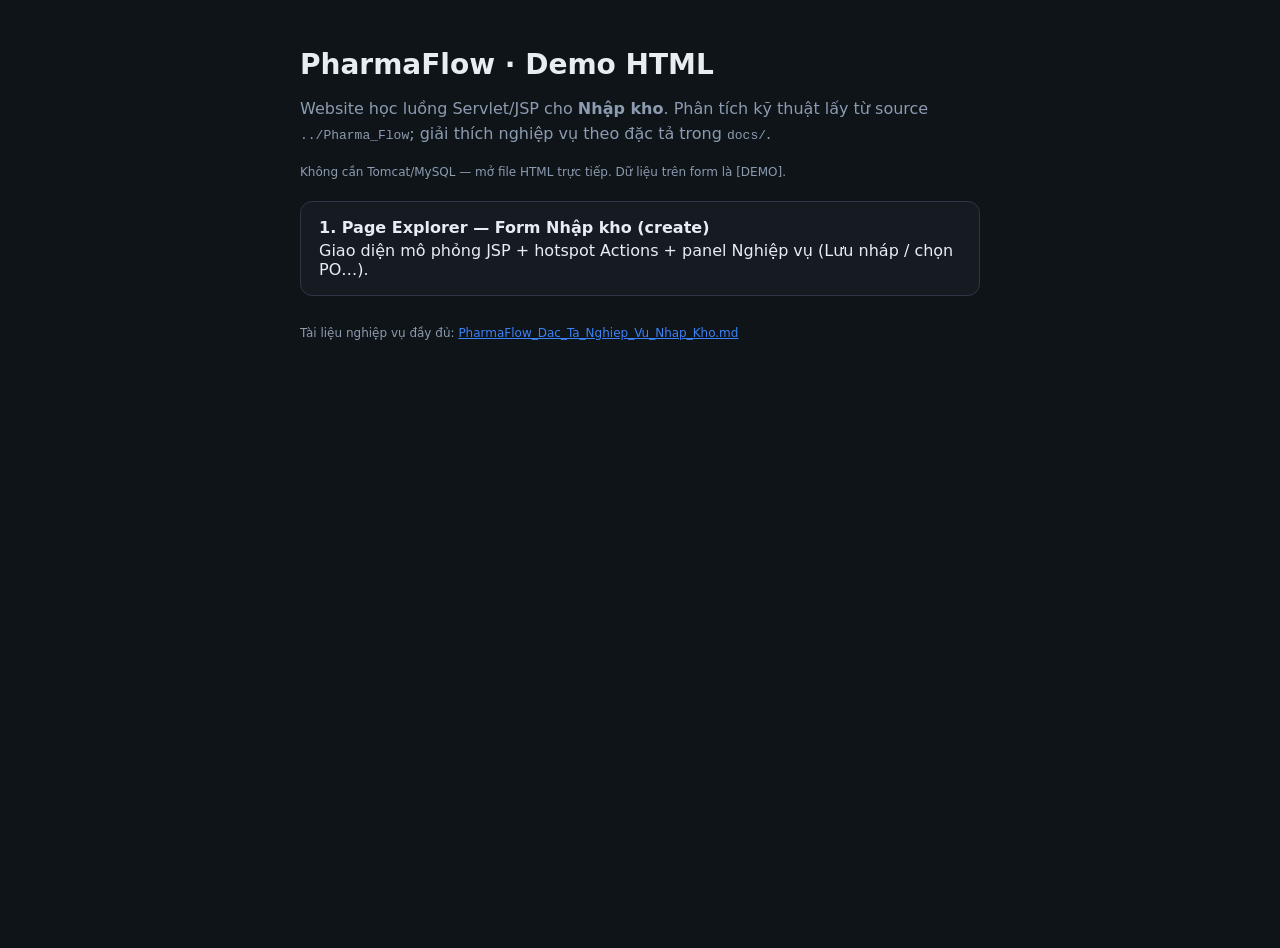
==== index.html @ ac35ab18 "firsst commit" ====
<!DOCTYPE html>
<html lang="vi">
<head>
  <meta charset="UTF-8">
  <meta name="viewport" content="width=device-width, initial-scale=1.0">
  <title>Demo_HTML — PharmaFlow Servlet Flow Explorer</title>
  <link rel="stylesheet" href="css/explorer.css">
</head>
<body>
  <div class="sfe-landing">
    <h1>PharmaFlow · Demo HTML</h1>
    <p>
      Website học luồng Servlet/JSP cho <strong>Nhập kho</strong>.
      Phân tích kỹ thuật lấy từ source <code>../Pharma_Flow</code>;
      giải thích nghiệp vụ theo đặc tả trong <code>docs/</code>.
    </p>
    <p class="sfe-landing-note">
      Không cần Tomcat/MySQL — mở file HTML trực tiếp. Dữ liệu trên form là [DEMO].
    </p>

    <a class="card" href="nhap-kho-form.html">
      <strong>1. Page Explorer — Form Nhập kho (create)</strong>
      Giao diện mô phỏng JSP + hotspot Actions + panel Nghiệp vụ (Lưu nháp / chọn PO…).
    </a>

    <p class="sfe-landing-foot">
      Tài liệu nghiệp vụ đầy đủ:
      <a class="sfe-doc-link" href="docs/PharmaFlow_Dac_Ta_Nghiep_Vu_Nhap_Kho.md">
        PharmaFlow_Dac_Ta_Nghiep_Vu_Nhap_Kho.md
      </a>
    </p>
  </div>
</body>
</html>
---- css/explorer.css ----
/* Servlet Flow Explorer chrome — không đụng CSS app thật */

/* --- Tokens --- */
:root {
  --sfe-bg: #0f1419;
  --sfe-panel: #161b22;
  --sfe-panel-2: #1c2330;
  --sfe-border: #2d3644;
  --sfe-text: #e6edf3;
  --sfe-muted: #8b9bb0;
  --sfe-http: #3b82f6;
  --sfe-ctrl: #a855f7;
  --sfe-dao: #f59e0b;
  --sfe-ok: #22c55e;
  --sfe-err: #ef4444;
  --sfe-hotspot: #fbbf24;
  --sfe-font: "IBM Plex Sans", "Segoe UI", system-ui, sans-serif;
  --sfe-mono: "IBM Plex Mono", "Consolas", monospace;
}

*,
*::before,
*::after {
  box-sizing: border-box;
}

html, body {
  margin: 0;
  height: 100%;
  font-family: var(--sfe-font);
  background: var(--sfe-bg);
  color: var(--sfe-text);
}

/* --- Shell (topbar + 3-pane body) --- */
.sfe-app {
  display: grid;
  grid-template-rows: 52px 1fr;
  height: 100vh;
}

.sfe-topbar {
  display: flex;
  align-items: center;
  gap: 16px;
  padding: 0 16px;
  border-bottom: 1px solid var(--sfe-border);
  background: var(--sfe-panel);
}

.sfe-logo {
  font-weight: 700;
  font-size: 14px;
  letter-spacing: .02em;
}
.sfe-logo span { color: var(--sfe-http); }

.sfe-crumb {
  font-size: 12px;
  color: var(--sfe-muted);
}
.sfe-crumb strong { color: var(--sfe-text); font-weight: 600; }
.sfe-crumb-link { color: inherit; text-decoration: none; }
.sfe-crumb-link:hover { text-decoration: underline; }

.sfe-topbar-right {
  margin-left: auto;
  display: flex;
  gap: 8px;
  align-items: center;
}

.sfe-chip {
  font-size: 11px;
  padding: 4px 8px;
  border-radius: 999px;
  border: 1px solid var(--sfe-border);
  color: var(--sfe-muted);
}
.sfe-chip.ok { border-color: #166534; color: #86efac; background: #052e16; }

.sfe-body {
  display: grid;
  grid-template-columns: 240px 1fr 340px;
  min-height: 0;
}

@media (max-width: 1100px) {
  .sfe-body { grid-template-columns: 200px 1fr; }
  .sfe-right { display: none; }
  .sfe-right.open { display: flex; position: fixed; inset: 52px 0 0 auto; width: min(360px, 100%); z-index: 40; }
}

.sfe-left, .sfe-right {
  background: var(--sfe-panel);
  border-right: 1px solid var(--sfe-border);
  display: flex;
  flex-direction: column;
  min-height: 0;
}
.sfe-right { border-right: 0; border-left: 1px solid var(--sfe-border); }

.sfe-panel-head {
  padding: 12px 14px;
  font-size: 11px;
  font-weight: 700;
  letter-spacing: .08em;
  text-transform: uppercase;
  color: var(--sfe-muted);
  border-bottom: 1px solid var(--sfe-border);
}

/* --- Left: action list --- */
.sfe-action-list {
  list-style: none;
  margin: 0;
  padding: 8px;
  overflow: auto;
  flex: 1;
}

.sfe-action-list button {
  width: 100%;
  text-align: left;
  background: transparent;
  border: 1px solid transparent;
  color: var(--sfe-text);
  border-radius: 8px;
  padding: 10px 10px;
  cursor: pointer;
  display: flex;
  gap: 10px;
  align-items: flex-start;
  font: inherit;
  margin-bottom: 4px;
}
.sfe-action-list button:hover { background: var(--sfe-panel-2); }
.sfe-action-list button.active {
  background: #1e293b;
  border-color: var(--sfe-http);
}

.sfe-badge {
  flex-shrink: 0;
  width: 22px;
  height: 22px;
  border-radius: 50%;
  background: var(--sfe-hotspot);
  color: #111;
  font-size: 12px;
  font-weight: 800;
  display: grid;
  place-items: center;
}
.sfe-action-meta { min-width: 0; }
.sfe-action-meta .t { font-size: 13px; font-weight: 600; }
.sfe-action-meta .s {
  font-size: 11px;
  color: var(--sfe-muted);
  margin-top: 2px;
  white-space: nowrap;
  overflow: hidden;
  text-overflow: ellipsis;
}

.sfe-tag {
  display: inline-block;
  font-size: 10px;
  font-weight: 700;
  padding: 2px 6px;
  border-radius: 4px;
  margin-top: 4px;
}
.sfe-tag.get { background: #1e3a5f; color: #93c5fd; }
.sfe-tag.post { background: #3b1d5c; color: #d8b4fe; }
.sfe-tag.js { background: #3f3f16; color: #fde047; }

/* --- Center: toolbar + embedded app frame --- */
.sfe-center {
  display: flex;
  flex-direction: column;
  min-width: 0;
  min-height: 0;
  background: #0b1220;
}

.sfe-toolbar {
  display: flex;
  align-items: center;
  gap: 10px;
  padding: 8px 12px;
  border-bottom: 1px solid var(--sfe-border);
  background: var(--sfe-panel-2);
  font-size: 12px;
  color: var(--sfe-muted);
}
.sfe-toolbar strong { color: var(--sfe-text); }

.sfe-btn {
  appearance: none;
  border: 1px solid var(--sfe-border);
  background: var(--sfe-panel);
  color: var(--sfe-text);
  border-radius: 8px;
  padding: 6px 10px;
  font-size: 12px;
  font-weight: 600;
  cursor: pointer;
}
.sfe-btn:hover { border-color: var(--sfe-http); }
.sfe-btn.primary {
  background: var(--sfe-http);
  border-color: var(--sfe-http);
  color: #fff;
}
.sfe-btn:disabled {
  opacity: .45;
  cursor: not-allowed;
}
.sfe-toolbar .spacer { flex: 1; }

.sfe-viewport {
  flex: 1;
  overflow: auto;
  padding: 16px;
  background:
    radial-gradient(800px 400px at 50% 0%, rgba(59,130,246,.12), transparent 60%),
    #0b1220;
}

.sfe-frame {
  background: #f9fafb;
  color: #111827;
  border-radius: 12px;
  overflow: hidden;
  box-shadow: 0 20px 50px rgba(0,0,0,.45);
  border: 1px solid #334155;
  max-width: 1100px;
  margin: 0 auto;
  position: relative;
}

.sfe-demo-banner {
  background: #fef3c7;
  color: #92400e;
  font-size: 12px;
  padding: 8px 14px;
  border-bottom: 1px solid #fcd34d;
  font-weight: 600;
}

/* Hotspot overlays on app UI */
.sfe-hotspot {
  position: relative;
  outline: 2px dashed transparent;
  outline-offset: 2px;
  border-radius: 6px;
  transition: outline-color .15s ease, box-shadow .15s ease;
  cursor: pointer;
}
.sfe-hotspot--inline { display: inline-block; }
.sfe-hotspot:hover,
.sfe-hotspot.active {
  outline-color: var(--sfe-hotspot);
  box-shadow: 0 0 0 4px rgba(251, 191, 36, .25);
  z-index: 2;
}
.sfe-hotspot-mark {
  position: absolute;
  top: -10px;
  left: -10px;
  width: 22px;
  height: 22px;
  border-radius: 50%;
  background: var(--sfe-hotspot);
  color: #111;
  font-size: 12px;
  font-weight: 800;
  display: grid;
  place-items: center;
  box-shadow: 0 2px 6px rgba(0,0,0,.25);
  pointer-events: none;
  z-index: 3;
}

/* --- Right: inspector --- */
.sfe-inspector {
  overflow: auto;
  flex: 1;
  padding: 12px 14px 24px;
  font-size: 13px;
}

.sfe-empty,
.sfe-prose {
  color: var(--sfe-muted);
  font-size: 13px;
  line-height: 1.5;
}
.sfe-empty { padding: 8px 0; }
.sfe-prose { margin: 0; color: var(--sfe-text); }
.sfe-muted-inline { color: var(--sfe-muted); }

.sfe-legend-http { color: var(--sfe-http); }
.sfe-legend-ctrl { color: var(--sfe-ctrl); }
.sfe-legend-dao { color: var(--sfe-dao); }
.sfe-legend-ok { color: var(--sfe-ok); }

.sfe-insp-title {
  font-size: 16px;
  font-weight: 700;
  margin: 0 0 4px;
}
.sfe-insp-sub {
  color: var(--sfe-muted);
  font-size: 12px;
  margin-bottom: 14px;
}

.sfe-kv {
  display: grid;
  grid-template-columns: 110px 1fr;
  gap: 6px 10px;
  margin-bottom: 14px;
  font-size: 12px;
}
.sfe-kv dt { color: var(--sfe-muted); }
.sfe-kv dd { margin: 0; word-break: break-word; }
.sfe-kv code, .sfe-code {
  font-family: var(--sfe-mono);
  font-size: 11px;
  background: #0d1117;
  padding: 1px 5px;
  border-radius: 4px;
  color: #93c5fd;
}

.sfe-section {
  margin-top: 14px;
  padding-top: 12px;
  border-top: 1px solid var(--sfe-border);
}
.sfe-section h4 {
  margin: 0 0 8px;
  font-size: 11px;
  letter-spacing: .06em;
  text-transform: uppercase;
  color: var(--sfe-muted);
}

.sfe-http-box {
  background: #0d1117;
  border: 1px solid #1e3a5f;
  border-left: 3px solid var(--sfe-http);
  border-radius: 8px;
  padding: 10px 12px;
  font-family: var(--sfe-mono);
  font-size: 11px;
  white-space: pre-wrap;
  color: #bfdbfe;
  line-height: 1.45;
}

.sfe-ref {
  font-size: 12px;
  padding: 8px 10px;
  border-radius: 8px;
  background: var(--sfe-panel-2);
  margin-bottom: 6px;
  border-left: 3px solid var(--sfe-ctrl);
}
.sfe-ref .f { font-family: var(--sfe-mono); font-size: 11px; color: #d8b4fe; }
.sfe-ref .n { color: var(--sfe-muted); margin-top: 2px; }

.sfe-dao {
  border-left-color: var(--sfe-dao);
}
.sfe-dao .f { color: #fcd34d; }

.sfe-branch {
  font-size: 12px;
  padding: 8px 10px;
  border-radius: 8px;
  background: #052e16;
  border: 1px solid #166534;
  color: #bbf7d0;
  margin-bottom: 6px;
}
.sfe-branch.fail {
  background: #450a0a;
  border-color: #7f1d1d;
  color: #fecaca;
}

.sfe-hint-bar {
  margin-top: auto;
  padding: 10px 14px;
  border-top: 1px solid var(--sfe-border);
  font-size: 11px;
  color: var(--sfe-muted);
  line-height: 1.4;
}

/* --- Embedded admin form (light theme inside dark chrome) --- */
.sfe-frame .admin-sidebar { width: 180px; }
.sfe-frame .admin-main { padding: 16px 18px; }
.sfe-frame .gr-items-table { font-size: 12px; }
.sfe-frame .admin-nav-link { font-size: 12px; padding: 7px 10px; }
.sfe-frame .profile-actions { display: flex; gap: 8px; flex-wrap: wrap; margin-top: 16px; }
.sfe-frame .profile-card {
  background: #fff;
  border: 1px solid #e5e7eb;
  border-radius: 12px;
  padding: 16px;
}
.sfe-frame .profile-group {
  border: 1px solid #e5e7eb;
  border-radius: 10px;
  padding: 12px 14px 16px;
  margin: 0 0 14px;
}
.sfe-frame .profile-group legend {
  font-weight: 700;
  padding: 0 6px;
}
.sfe-frame .profile-grid {
  display: grid;
  grid-template-columns: 1fr 1fr;
  gap: 12px;
}
.sfe-frame .form-field { margin-bottom: 10px; }
.sfe-frame .form-field label {
  display: block;
  font-size: 12px;
  font-weight: 600;
  margin-bottom: 4px;
}
.sfe-frame .form-field input,
.sfe-frame .form-field select,
.sfe-frame .form-field textarea {
  width: 100%;
  padding: 8px 10px;
  border: 1px solid #d1d5db;
  border-radius: 8px;
  font: inherit;
}
.sfe-frame .field-hint { font-size: 11px; color: #6b7280; }
.sfe-frame .req { color: #ef4444; }
.sfe-frame .admin-table {
  width: 100%;
  border-collapse: collapse;
  margin: 8px 0 12px;
}
.sfe-frame .admin-table th,
.sfe-frame .admin-table td {
  border: 1px solid #e5e7eb;
  padding: 8px;
  vertical-align: top;
  text-align: left;
}
.sfe-frame .admin-table th {
  background: #f3f4f6;
  font-size: 11px;
}
.sfe-frame .section-sub { color: #6b7280; margin: 4px 0 0; font-size: 13px; }
.sfe-frame .section-head h2 { margin: 0; font-size: 22px; }
.sfe-frame .gr-loc-cell select { display: block; margin-bottom: 4px; }
.sfe-frame .admin-shell { min-height: 520px; }
.sfe-frame .admin-nav-label { font-size: 10px; }

@media (max-width: 900px) {
  .sfe-frame .profile-grid { grid-template-columns: 1fr; }
  .sfe-frame .admin-sidebar { display: none; }
}

/* --- Left tabs + nghiệp vụ --- */
.sfe-tabs {
  display: flex;
  gap: 4px;
  padding: 8px 8px 0;
  border-bottom: 1px solid var(--sfe-border);
}
.sfe-tabs button {
  flex: 1;
  appearance: none;
  border: 0;
  background: transparent;
  color: var(--sfe-muted);
  font: inherit;
  font-size: 12px;
  font-weight: 700;
  padding: 8px 6px;
  cursor: pointer;
  border-bottom: 2px solid transparent;
}
.sfe-tabs button.active {
  color: var(--sfe-text);
  border-bottom-color: var(--sfe-http);
}
.sfe-left-pane {
  display: flex;
  flex-direction: column;
  min-height: 0;
  flex: 1;
  overflow: hidden;
}
.sfe-topic {
  width: 100%;
  text-align: left;
  background: transparent;
  border: 1px solid transparent;
  color: var(--sfe-text);
  border-radius: 8px;
  padding: 10px;
  cursor: pointer;
  font: inherit;
  margin: 0 0 4px;
}
.sfe-topic:hover { background: var(--sfe-panel-2); }
.sfe-topic.active {
  background: #1e293b;
  border-color: #166534;
}

.sfe-biz-block {
  background: #052e16;
  border: 1px solid #166534;
  border-radius: 10px;
  padding: 10px 12px !important;
  margin-bottom: 12px;
}
.sfe-biz-block h4 { color: #86efac !important; }
.sfe-biz-phase {
  font-size: 12px;
  font-weight: 700;
  color: #bbf7d0;
  margin: 0 0 6px;
}
.sfe-stock {
  font-size: 12px;
  margin: 8px 0;
  color: #fde68a;
}
.sfe-biz-list {
  margin: 6px 0 0;
  padding-left: 18px;
  font-size: 12px;
  line-height: 1.45;
  color: var(--sfe-text);
}
.sfe-oneliner {
  background: var(--sfe-panel-2);
  border-left: 3px solid var(--sfe-ok);
  padding: 10px 12px;
  border-radius: 0 8px 8px 0;
}
.sfe-concept {
  padding: 8px 0;
  border-bottom: 1px solid var(--sfe-border);
  font-size: 12px;
}
.sfe-concept .t { font-weight: 700; color: #93c5fd; margin-bottom: 2px; }
.sfe-concept .m { color: var(--sfe-muted); line-height: 1.4; }
.sfe-phase {
  margin-bottom: 8px;
  border: 1px solid var(--sfe-border);
  border-radius: 8px;
  padding: 6px 10px;
  background: var(--sfe-panel-2);
  font-size: 12px;
}
.sfe-phase summary {
  cursor: pointer;
  font-weight: 700;
  color: #e9d5ff;
}
.sfe-phase ul,
.sfe-phase-list {
  margin: 8px 0 4px;
  padding-left: 18px;
  color: var(--sfe-muted);
  list-style: disc;
}
.sfe-biz-topics {
  padding: 8px;
  overflow: auto;
  flex: 1;
  display: flex;
  flex-direction: column;
}
.sfe-mini-table {
  width: 100%;
  border-collapse: collapse;
  font-size: 11px;
}
.sfe-mini-table td {
  border-bottom: 1px solid var(--sfe-border);
  padding: 6px 4px;
  vertical-align: top;
}
.sfe-mini-table code { color: #fcd34d; }

/* Landing */
.sfe-landing {
  max-width: 720px;
  margin: 48px auto;
  padding: 0 20px;
  color: var(--sfe-text);
}
.sfe-landing h1 { font-size: 28px; margin: 0 0 8px; }
.sfe-landing p { color: var(--sfe-muted); line-height: 1.55; }
.sfe-landing a.card {
  display: block;
  margin-top: 20px;
  padding: 16px 18px;
  border: 1px solid var(--sfe-border);
  border-radius: 12px;
  background: var(--sfe-panel);
  color: inherit;
  text-decoration: none;
}
.sfe-landing a.card:hover { border-color: var(--sfe-http); }
.sfe-landing a.card strong { display: block; font-size: 16px; margin-bottom: 4px; }
.sfe-landing-note { font-size: 12px; color: var(--sfe-muted); margin: 0; }
.sfe-landing-foot { margin-top: 28px; font-size: 12px; }
.sfe-doc-link { color: var(--sfe-http); }
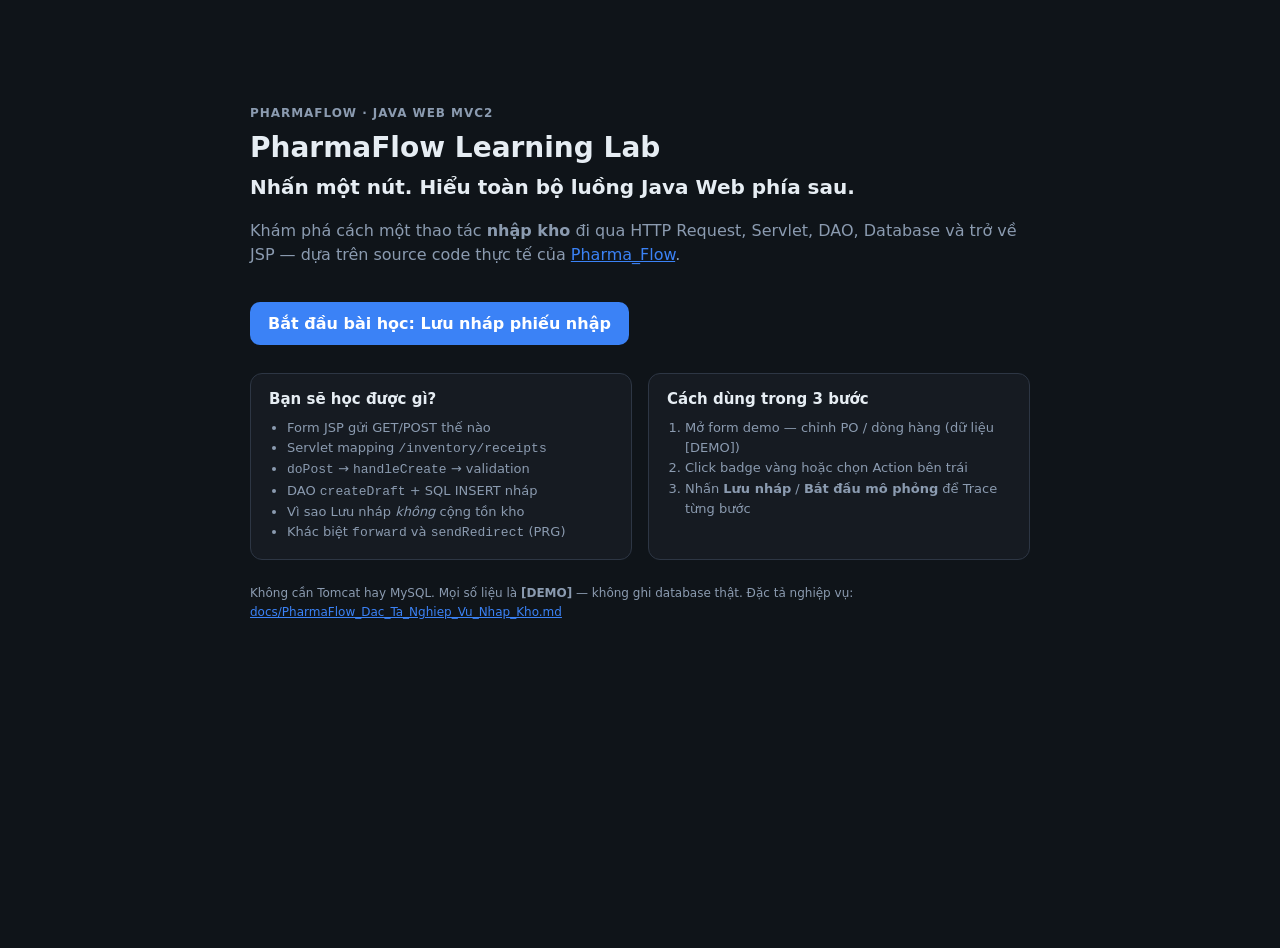
==== commit bd6ed06d: "fix" ====
--- a/index.html
+++ b/index.html
@@ -3,31 +3,48 @@
 <head>
   <meta charset="UTF-8">
   <meta name="viewport" content="width=device-width, initial-scale=1.0">
-  <title>Demo_HTML — PharmaFlow Servlet Flow Explorer</title>
+  <title>PharmaFlow Learning Lab</title>
   <link rel="stylesheet" href="css/explorer.css">
 </head>
-<body>
-  <div class="sfe-landing">
-    <h1>PharmaFlow · Demo HTML</h1>
+<body class="sfe-landing-page">
+  <div class="sfe-landing sfe-landing--lab">
+    <p class="sfe-kicker">PharmaFlow · Java Web MVC2</p>
+    <h1>PharmaFlow Learning Lab</h1>
+    <p class="sfe-tagline">Nhấn một nút. Hiểu toàn bộ luồng Java Web phía sau.</p>
     <p>
-      Website học luồng Servlet/JSP cho <strong>Nhập kho</strong>.
-      Phân tích kỹ thuật lấy từ source <code>../Pharma_Flow</code>;
-      giải thích nghiệp vụ theo đặc tả trong <code>docs/</code>.
-    </p>
-    <p class="sfe-landing-note">
-      Không cần Tomcat/MySQL — mở file HTML trực tiếp. Dữ liệu trên form là [DEMO].
+      Khám phá cách một thao tác <strong>nhập kho</strong> đi qua HTTP Request, Servlet, DAO, Database
+      và trở về JSP — dựa trên source code thực tế của
+      <a class="sfe-doc-link" href="https://github.com/longv0208/Pharma_Flow" target="_blank" rel="noopener">Pharma_Flow</a>.
     </p>
 
-    <a class="card" href="nhap-kho-form.html">
-      <strong>1. Page Explorer — Form Nhập kho (create)</strong>
-      Giao diện mô phỏng JSP + hotspot Actions + panel Nghiệp vụ (Lưu nháp / chọn PO…).
-    </a>
+    <a class="sfe-cta" href="nhap-kho-form.html">Bắt đầu bài học: Lưu nháp phiếu nhập</a>
 
-    <p class="sfe-landing-foot">
-      Tài liệu nghiệp vụ đầy đủ:
-      <a class="sfe-doc-link" href="docs/PharmaFlow_Dac_Ta_Nghiep_Vu_Nhap_Kho.md">
-        PharmaFlow_Dac_Ta_Nghiep_Vu_Nhap_Kho.md
-      </a>
+    <div class="sfe-landing-grid">
+      <section>
+        <h2>Bạn sẽ học được gì?</h2>
+        <ul>
+          <li>Form JSP gửi GET/POST thế nào</li>
+          <li>Servlet mapping <code>/inventory/receipts</code></li>
+          <li><code>doPost</code> → <code>handleCreate</code> → validation</li>
+          <li>DAO <code>createDraft</code> + SQL INSERT nháp</li>
+          <li>Vì sao Lưu nháp <em>không</em> cộng tồn kho</li>
+          <li>Khác biệt <code>forward</code> và <code>sendRedirect</code> (PRG)</li>
+        </ul>
+      </section>
+      <section>
+        <h2>Cách dùng trong 3 bước</h2>
+        <ol>
+          <li>Mở form demo — chỉnh PO / dòng hàng (dữ liệu [DEMO])</li>
+          <li>Click badge vàng hoặc chọn Action bên trái</li>
+          <li>Nhấn <strong>Lưu nháp</strong> / <strong>Bắt đầu mô phỏng</strong> để Trace từng bước</li>
+        </ol>
+      </section>
+    </div>
+
+    <p class="sfe-landing-note">
+      Không cần Tomcat hay MySQL. Mọi số liệu là <strong>[DEMO]</strong> — không ghi database thật.
+      Đặc tả nghiệp vụ:
+      <a class="sfe-doc-link" href="docs/PharmaFlow_Dac_Ta_Nghiep_Vu_Nhap_Kho.md">docs/PharmaFlow_Dac_Ta_Nghiep_Vu_Nhap_Kho.md</a>
     </p>
   </div>
 </body>
--- a/css/explorer.css
+++ b/css/explorer.css
@@ -404,7 +404,43 @@
 /* --- Embedded admin form (light theme inside dark chrome) --- */
 .sfe-frame .admin-sidebar { width: 180px; }
 .sfe-frame .admin-main { padding: 16px 18px; }
-.sfe-frame .gr-items-table { font-size: 12px; }
+.sfe-frame .gr-items-wrap {
+  overflow-x: auto;
+  margin: 8px 0 12px;
+  border: 1px solid #e5e7eb;
+  border-radius: 10px;
+}
+.sfe-frame .gr-items-table {
+  font-size: 12px;
+  table-layout: fixed;
+  min-width: 980px;
+  margin: 0;
+}
+.sfe-frame .gr-items-table th.col-product { width: 20%; }
+.sfe-frame .gr-items-table th.col-batch { width: 11%; }
+.sfe-frame .gr-items-table th.col-expiry { width: 12%; }
+.sfe-frame .gr-items-table th.col-qty { width: 9%; }
+.sfe-frame .gr-items-table th.col-cost { width: 11%; }
+.sfe-frame .gr-items-table th.col-loc { width: 13%; }
+.sfe-frame .gr-items-table th.col-insp { width: 12%; }
+.sfe-frame .gr-items-table th.col-reason { width: 12%; }
+.sfe-frame .gr-items-table th.col-act { width: 7%; }
+.sfe-frame .gr-items-table .gr-qty,
+.sfe-frame .gr-items-table .gr-cost {
+  min-width: 4.75rem;
+  width: 100%;
+  font-variant-numeric: tabular-nums;
+  text-align: right;
+  padding-right: 8px;
+}
+.sfe-frame .gr-items-table input[type="number"] {
+  -moz-appearance: textfield;
+}
+.sfe-frame .gr-items-table input[type="number"]::-webkit-outer-spin-button,
+.sfe-frame .gr-items-table input[type="number"]::-webkit-inner-spin-button {
+  -webkit-appearance: none;
+  margin: 0;
+}
 .sfe-frame .admin-nav-link { font-size: 12px; padding: 7px 10px; }
 .sfe-frame .profile-actions { display: flex; gap: 8px; flex-wrap: wrap; margin-top: 16px; }
 .sfe-frame .profile-card {
@@ -503,6 +539,12 @@
   min-height: 0;
   flex: 1;
   overflow: hidden;
+}
+/* hidden vs display:flex conflict — always use this class */
+.sfe-left-pane.is-hidden,
+.sfe-inspector.is-hidden,
+[hidden].sfe-force-hide {
+  display: none !important;
 }
 .sfe-topic {
   width: 100%;
@@ -624,3 +666,189 @@
 .sfe-landing-note { font-size: 12px; color: var(--sfe-muted); margin: 0; }
 .sfe-landing-foot { margin-top: 28px; font-size: 12px; }
 .sfe-doc-link { color: var(--sfe-http); }
+
+.sfe-landing-page { min-height: 100vh; background: var(--sfe-bg); }
+.sfe-landing--lab { max-width: 820px; padding-top: 56px; padding-bottom: 64px; }
+.sfe-kicker {
+  font-size: 12px;
+  font-weight: 700;
+  letter-spacing: .08em;
+  text-transform: uppercase;
+  color: var(--sfe-http);
+  margin: 0 0 8px;
+}
+.sfe-tagline {
+  font-size: 20px !important;
+  color: var(--sfe-text) !important;
+  font-weight: 600;
+  margin: 0 0 16px !important;
+}
+.sfe-cta {
+  display: inline-block;
+  margin: 18px 0 28px;
+  padding: 12px 18px;
+  border-radius: 10px;
+  background: var(--sfe-http);
+  color: #fff !important;
+  font-weight: 700;
+  text-decoration: none !important;
+}
+.sfe-cta:hover { filter: brightness(1.08); }
+.sfe-landing-grid {
+  display: grid;
+  grid-template-columns: 1fr 1fr;
+  gap: 16px;
+  margin-bottom: 24px;
+}
+@media (max-width: 720px) {
+  .sfe-landing-grid { grid-template-columns: 1fr; }
+}
+.sfe-landing-grid section {
+  background: var(--sfe-panel);
+  border: 1px solid var(--sfe-border);
+  border-radius: 12px;
+  padding: 16px 18px;
+}
+.sfe-landing-grid h2 {
+  font-size: 15px;
+  margin: 0 0 10px;
+}
+.sfe-landing-grid ul,
+.sfe-landing-grid ol {
+  margin: 0;
+  padding-left: 18px;
+  color: var(--sfe-muted);
+  font-size: 13px;
+  line-height: 1.55;
+}
+
+/* Onboarding */
+.sfe-onboard {
+  position: fixed;
+  inset: 0;
+  background: rgba(0,0,0,.55);
+  z-index: 80;
+  display: grid;
+  place-items: center;
+  padding: 20px;
+}
+.sfe-onboard[hidden] { display: none !important; }
+.sfe-onboard-card {
+  max-width: 480px;
+  background: var(--sfe-panel);
+  border: 1px solid var(--sfe-border);
+  border-radius: 14px;
+  padding: 20px 22px;
+}
+.sfe-onboard-card h3 { margin: 0 0 10px; }
+.sfe-onboard-card ol { color: var(--sfe-muted); line-height: 1.5; }
+.sfe-onboard-terms { font-size: 12px; color: var(--sfe-muted); }
+
+/* Trace modal */
+.sfe-trace-modal {
+  position: fixed;
+  inset: 0;
+  background: rgba(2,6,23,.72);
+  z-index: 90;
+  display: flex;
+  align-items: stretch;
+  justify-content: center;
+  padding: 24px;
+}
+.sfe-trace-modal[hidden] { display: none !important; }
+.sfe-trace-dialog {
+  width: min(1100px, 100%);
+  background: var(--sfe-panel);
+  border: 1px solid var(--sfe-border);
+  border-radius: 14px;
+  display: flex;
+  flex-direction: column;
+  max-height: calc(100vh - 48px);
+  overflow: hidden;
+}
+.sfe-trace-head {
+  display: flex;
+  align-items: center;
+  justify-content: space-between;
+  gap: 12px;
+  padding: 12px 16px;
+  border-bottom: 1px solid var(--sfe-border);
+}
+.sfe-trace-toolbar {
+  display: flex;
+  flex-wrap: wrap;
+  gap: 8px;
+  align-items: center;
+  padding: 10px 14px;
+  border-bottom: 1px solid var(--sfe-border);
+  background: var(--sfe-panel-2);
+  font-size: 12px;
+}
+.sfe-trace-branch { display: inline-flex; gap: 4px; align-items: center; margin-right: 6px; }
+.sfe-trace-body {
+  display: grid;
+  grid-template-columns: 240px 1fr;
+  min-height: 0;
+  flex: 1;
+}
+@media (max-width: 800px) {
+  .sfe-trace-body { grid-template-columns: 1fr; }
+  .sfe-trace-timeline { max-height: 140px; }
+}
+.sfe-trace-timeline {
+  overflow: auto;
+  border-right: 1px solid var(--sfe-border);
+  padding: 8px;
+}
+.sfe-tl-item {
+  display: block;
+  width: 100%;
+  text-align: left;
+  border: 1px solid transparent;
+  background: transparent;
+  color: var(--sfe-muted);
+  font: inherit;
+  font-size: 11px;
+  padding: 8px;
+  border-radius: 8px;
+  cursor: pointer;
+  margin-bottom: 4px;
+}
+.sfe-tl-item:hover { background: var(--sfe-panel-2); }
+.sfe-tl-item.active { border-color: var(--sfe-http); color: var(--sfe-text); background: #1e293b; }
+.sfe-tl-item.done { color: #86efac; }
+.sfe-trace-main { overflow: auto; padding: 14px 16px 24px; }
+.sfe-code-block {
+  background: #0d1117;
+  border: 1px solid var(--sfe-border);
+  border-radius: 8px;
+  padding: 12px;
+  overflow: auto;
+  font-family: var(--sfe-mono);
+  font-size: 12px;
+  line-height: 1.45;
+  color: #e2e8f0;
+}
+.sfe-trace-alert {
+  background: #450a0a;
+  border: 1px solid #7f1d1d;
+  color: #fecaca;
+  padding: 8px 10px;
+  border-radius: 8px;
+  margin-bottom: 10px;
+  font-size: 12px;
+}
+.sfe-result-card {
+  margin-top: 14px;
+  padding: 14px;
+  border-radius: 10px;
+  background: #052e16;
+  border: 1px solid #166534;
+  color: #bbf7d0;
+}
+.sfe-result-card.err {
+  background: #450a0a;
+  border-color: #7f1d1d;
+  color: #fecaca;
+}
+.sfe-result-card p { margin: 6px 0 0; font-size: 13px; opacity: .9; }
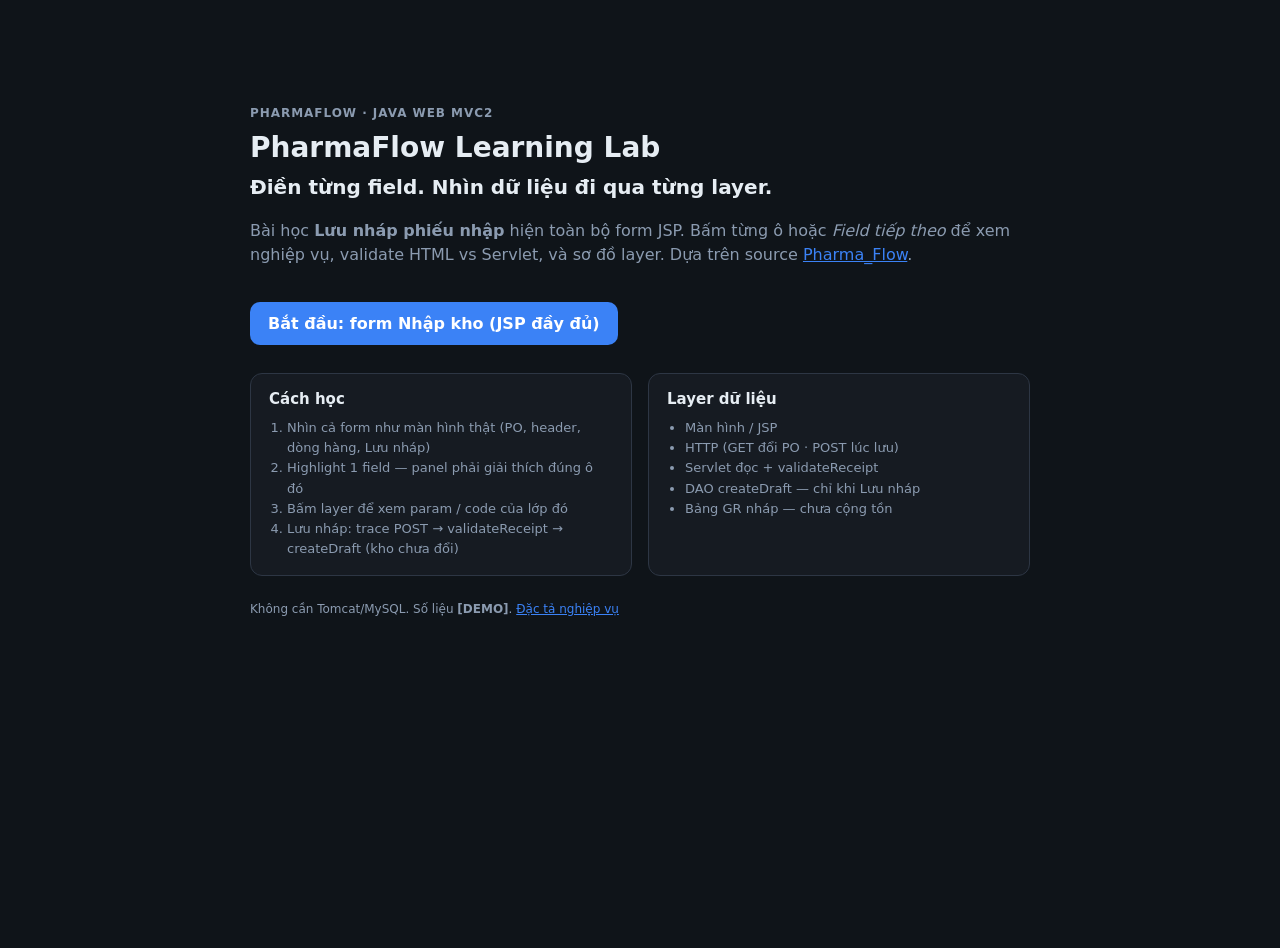
==== commit 202b688e: "updaet" ====
--- a/index.html
+++ b/index.html
@@ -10,41 +10,40 @@
   <div class="sfe-landing sfe-landing--lab">
     <p class="sfe-kicker">PharmaFlow · Java Web MVC2</p>
     <h1>PharmaFlow Learning Lab</h1>
-    <p class="sfe-tagline">Nhấn một nút. Hiểu toàn bộ luồng Java Web phía sau.</p>
+    <p class="sfe-tagline">Điền từng field. Nhìn dữ liệu đi qua từng layer.</p>
     <p>
-      Khám phá cách một thao tác <strong>nhập kho</strong> đi qua HTTP Request, Servlet, DAO, Database
-      và trở về JSP — dựa trên source code thực tế của
+      Bài học <strong>Lưu nháp phiếu nhập</strong> hiện toàn bộ form JSP. Bấm từng ô hoặc <em>Field tiếp theo</em>
+      để xem nghiệp vụ, validate HTML vs Servlet, và sơ đồ layer. Dựa trên source
       <a class="sfe-doc-link" href="https://github.com/longv0208/Pharma_Flow" target="_blank" rel="noopener">Pharma_Flow</a>.
     </p>
 
-    <a class="sfe-cta" href="nhap-kho-form.html">Bắt đầu bài học: Lưu nháp phiếu nhập</a>
+    <a class="sfe-cta" href="nhap-kho-form.html">Bắt đầu: form Nhập kho (JSP đầy đủ)</a>
 
     <div class="sfe-landing-grid">
       <section>
-        <h2>Bạn sẽ học được gì?</h2>
-        <ul>
-          <li>Form JSP gửi GET/POST thế nào</li>
-          <li>Servlet mapping <code>/inventory/receipts</code></li>
-          <li><code>doPost</code> → <code>handleCreate</code> → validation</li>
-          <li>DAO <code>createDraft</code> + SQL INSERT nháp</li>
-          <li>Vì sao Lưu nháp <em>không</em> cộng tồn kho</li>
-          <li>Khác biệt <code>forward</code> và <code>sendRedirect</code> (PRG)</li>
-        </ul>
+        <h2>Cách học</h2>
+        <ol>
+          <li>Nhìn cả form như màn hình thật (PO, header, dòng hàng, Lưu nháp)</li>
+          <li>Highlight 1 field — panel phải giải thích đúng ô đó</li>
+          <li>Bấm layer để xem param / code của lớp đó</li>
+          <li>Lưu nháp: trace POST → validateReceipt → createDraft (kho chưa đổi)</li>
+        </ol>
       </section>
       <section>
-        <h2>Cách dùng trong 3 bước</h2>
-        <ol>
-          <li>Mở form demo — chỉnh PO / dòng hàng (dữ liệu [DEMO])</li>
-          <li>Click badge vàng hoặc chọn Action bên trái</li>
-          <li>Nhấn <strong>Lưu nháp</strong> / <strong>Bắt đầu mô phỏng</strong> để Trace từng bước</li>
-        </ol>
+        <h2>Layer dữ liệu</h2>
+        <ul>
+          <li>Màn hình / JSP</li>
+          <li>HTTP (GET đổi PO · POST lúc lưu)</li>
+          <li>Servlet đọc + validateReceipt</li>
+          <li>DAO createDraft — chỉ khi Lưu nháp</li>
+          <li>Bảng GR nháp — chưa cộng tồn</li>
+        </ul>
       </section>
     </div>
 
     <p class="sfe-landing-note">
-      Không cần Tomcat hay MySQL. Mọi số liệu là <strong>[DEMO]</strong> — không ghi database thật.
-      Đặc tả nghiệp vụ:
-      <a class="sfe-doc-link" href="docs/PharmaFlow_Dac_Ta_Nghiep_Vu_Nhap_Kho.md">docs/PharmaFlow_Dac_Ta_Nghiep_Vu_Nhap_Kho.md</a>
+      Không cần Tomcat/MySQL. Số liệu <strong>[DEMO]</strong>.
+      <a class="sfe-doc-link" href="docs/PharmaFlow_Dac_Ta_Nghiep_Vu_Nhap_Kho.md">Đặc tả nghiệp vụ</a>
     </p>
   </div>
 </body>
--- a/css/explorer.css
+++ b/css/explorer.css
@@ -852,3 +852,274 @@
   color: #fecaca;
 }
 .sfe-result-card p { margin: 6px 0 0; font-size: 13px; opacity: .9; }
+
+/* ========== Wizard (field + layers) ========== */
+.wiz-page { min-height: 100vh; background: var(--sfe-bg); }
+.wiz-shell {
+  max-width: 1440px;
+  margin: 0 auto;
+  padding: 16px 20px 40px;
+}
+.wiz-stepper {
+  display: flex;
+  align-items: center;
+  gap: 6px;
+  flex-wrap: wrap;
+  margin-bottom: 16px;
+}
+.wiz-step {
+  display: inline-flex;
+  align-items: center;
+  gap: 8px;
+  border: 1px solid var(--sfe-border);
+  background: var(--sfe-panel);
+  color: var(--sfe-muted);
+  border-radius: 999px;
+  padding: 6px 12px 6px 6px;
+  font: inherit;
+  font-size: 12px;
+  cursor: pointer;
+}
+.wiz-step-n {
+  width: 22px; height: 22px;
+  border-radius: 50%;
+  background: #1e293b;
+  display: grid; place-items: center;
+  font-weight: 800;
+  font-size: 11px;
+}
+.wiz-step.is-current {
+  border-color: var(--sfe-http);
+  color: var(--sfe-text);
+}
+.wiz-step.is-current .wiz-step-n { background: var(--sfe-http); color: #fff; }
+.wiz-step.is-done { border-color: #166534; color: #86efac; }
+.wiz-step-line {
+  width: 18px; height: 1px;
+  background: var(--sfe-border);
+}
+.wiz-head {
+  display: flex;
+  justify-content: space-between;
+  gap: 16px;
+  align-items: flex-end;
+  margin-bottom: 16px;
+}
+.wiz-kicker {
+  font-size: 11px;
+  letter-spacing: .08em;
+  text-transform: uppercase;
+  color: var(--sfe-http);
+  margin: 0 0 4px;
+  font-weight: 700;
+}
+.wiz-head h1 { margin: 0; font-size: 22px; }
+.wiz-sub { margin: 4px 0 0; color: var(--sfe-muted); font-size: 13px; }
+.wiz-nav { display: flex; gap: 8px; flex-shrink: 0; }
+.wiz-grid {
+  display: grid;
+  grid-template-columns: minmax(0, 1.75fr) minmax(280px, 0.85fr);
+  gap: 16px;
+  align-items: start;
+}
+@media (max-width: 900px) {
+  .wiz-grid { grid-template-columns: 1fr; }
+}
+.wiz-main {
+  background: var(--sfe-panel);
+  border: 1px solid var(--sfe-border);
+  border-radius: 14px;
+  overflow: hidden;
+}
+.wiz-form-host {
+  padding: 0;
+  background: #f9fafb;
+  color: #111827;
+}
+.wiz-form-host .admin-layout {
+  min-height: 0;
+}
+.wiz-form-host .admin-main {
+  padding: 16px 18px 20px;
+}
+.wiz-form-host .wiz-form-card {
+  margin: 0;
+}
+.wiz-form-host .form-field { margin-bottom: 12px; }
+.wiz-form-host .form-field label {
+  display: block;
+  font-size: 13px;
+  font-weight: 600;
+  margin-bottom: 4px;
+}
+.wiz-form-host .form-field input,
+.wiz-form-host .form-field select,
+.wiz-form-host .form-field textarea {
+  width: 100%;
+  padding: 8px 10px;
+  border: 1px solid #d1d5db;
+  border-radius: 8px;
+  font: inherit;
+}
+.wiz-form-host .field-hint { font-size: 11px; color: #6b7280; }
+.wiz-form-host .req { color: #ef4444; }
+.wiz-form-host .profile-card {
+  background: #fff;
+  border: 1px solid #e5e7eb;
+  border-radius: 12px;
+  padding: 8px;
+}
+.wiz-form-host .profile-group {
+  border: 1px solid #e5e7eb;
+  border-radius: 10px;
+  padding: 12px 14px 16px;
+  margin: 0;
+}
+.wiz-form-host .profile-group legend { font-weight: 700; padding: 0 6px; }
+.wiz-form-card { margin: 12px; }
+.wiz-form-host .is-focus-field {
+  outline: 2px solid var(--sfe-http);
+  outline-offset: 2px;
+  border-radius: 8px;
+}
+.wiz-side {
+  display: flex;
+  flex-direction: column;
+  gap: 12px;
+  position: sticky;
+  top: 12px;
+}
+.wiz-form-host #wizTraceHost {
+  margin: 12px 18px 16px;
+}
+.wiz-panel {
+  background: var(--sfe-panel);
+  border: 1px solid var(--sfe-border);
+  border-radius: 14px;
+  padding: 14px 16px;
+}
+.wiz-card-kicker {
+  font-size: 10px;
+  letter-spacing: .08em;
+  text-transform: uppercase;
+  color: var(--sfe-muted);
+  margin: 0 0 6px;
+  font-weight: 700;
+}
+.wiz-panel h3 { margin: 0 0 8px; font-size: 16px; }
+.wiz-prose { font-size: 13px; line-height: 1.5; margin: 0 0 10px; }
+.wiz-muted { font-size: 12px; color: var(--sfe-muted); line-height: 1.45; }
+.wiz-dl {
+  display: grid;
+  grid-template-columns: 110px 1fr;
+  gap: 6px 10px;
+  font-size: 12px;
+  margin: 0 0 10px;
+}
+.wiz-dl dt { color: var(--sfe-muted); }
+.wiz-dl dd { margin: 0; }
+.wiz-dl code { color: #93c5fd; font-size: 11px; }
+.wiz-layers {
+  display: flex;
+  flex-wrap: wrap;
+  align-items: center;
+  gap: 6px;
+  margin-bottom: 8px;
+}
+.wiz-layer {
+  border: 1px solid var(--sfe-border);
+  background: #0d1117;
+  color: var(--sfe-muted);
+  border-radius: 8px;
+  padding: 8px 10px;
+  font: inherit;
+  font-size: 11px;
+  font-weight: 700;
+  cursor: pointer;
+}
+.wiz-layer.is-off { opacity: .38; }
+.wiz-layer.is-on.wiz-layer--ui { border-color: #64748b; color: #e2e8f0; }
+.wiz-layer.is-on.wiz-layer--http { border-color: var(--sfe-http); color: #93c5fd; }
+.wiz-layer.is-on.wiz-layer--ctrl { border-color: var(--sfe-ctrl); color: #d8b4fe; }
+.wiz-layer.is-on.wiz-layer--dao { border-color: var(--sfe-dao); color: #fcd34d; }
+.wiz-layer.is-on.wiz-layer--ok { border-color: var(--sfe-ok); color: #86efac; }
+.wiz-layer.is-selected { box-shadow: 0 0 0 2px rgba(59,130,246,.45); }
+.wiz-layer-arrow { color: var(--sfe-muted); font-size: 12px; }
+.wiz-layer-detail h4 { margin: 10px 0 4px; font-size: 13px; }
+.wiz-code {
+  background: #0d1117;
+  border: 1px solid var(--sfe-border);
+  border-radius: 8px;
+  padding: 10px;
+  font-family: var(--sfe-mono);
+  font-size: 11px;
+  overflow: auto;
+  color: #e2e8f0;
+  white-space: pre-wrap;
+  line-height: 1.4;
+}
+.wiz-http { border-left: 3px solid var(--sfe-http); }
+.wiz-warn {
+  background: #3f3f16;
+  color: #fde047;
+  padding: 8px 10px;
+  border-radius: 8px;
+  font-size: 12px;
+}
+.wiz-save {
+  border: 1px solid #e5e7eb;
+  border-radius: 12px;
+  overflow: hidden;
+  background: #fff;
+}
+.wiz-save-bar {
+  display: flex;
+  flex-wrap: wrap;
+  gap: 8px;
+  align-items: center;
+  padding: 10px 12px;
+  background: var(--sfe-panel-2);
+  border-bottom: 1px solid var(--sfe-border);
+  font-size: 12px;
+  color: var(--sfe-text);
+}
+.wiz-save-bar label { display: inline-flex; gap: 4px; align-items: center; }
+.wiz-trace-nav {
+  list-style: none;
+  margin: 0;
+  padding: 8px;
+  max-height: 160px;
+  overflow: auto;
+  display: flex;
+  flex-direction: column;
+  gap: 4px;
+  background: #0b1220;
+}
+.wiz-tl {
+  width: 100%;
+  text-align: left;
+  border: 1px solid transparent;
+  background: transparent;
+  color: var(--sfe-muted);
+  font: inherit;
+  font-size: 11px;
+  padding: 6px 8px;
+  border-radius: 6px;
+  cursor: pointer;
+}
+.wiz-tl.is-on { border-color: var(--sfe-http); color: var(--sfe-text); background: #1e293b; }
+.wiz-trace-card {
+  padding: 14px;
+  background: #f9fafb;
+  color: #111827;
+}
+.wiz-trace-card h3 { margin: 0 0 6px; }
+.wiz-trace-card .wiz-muted { color: #6b7280; }
+.wiz-trace-card .wiz-code { color: #e2e8f0; }
+.wiz-db {
+  background: #ecfdf5;
+  border: 1px solid #6ee7b7;
+  border-radius: 8px;
+  padding: 10px;
+  font-size: 13px;
+}
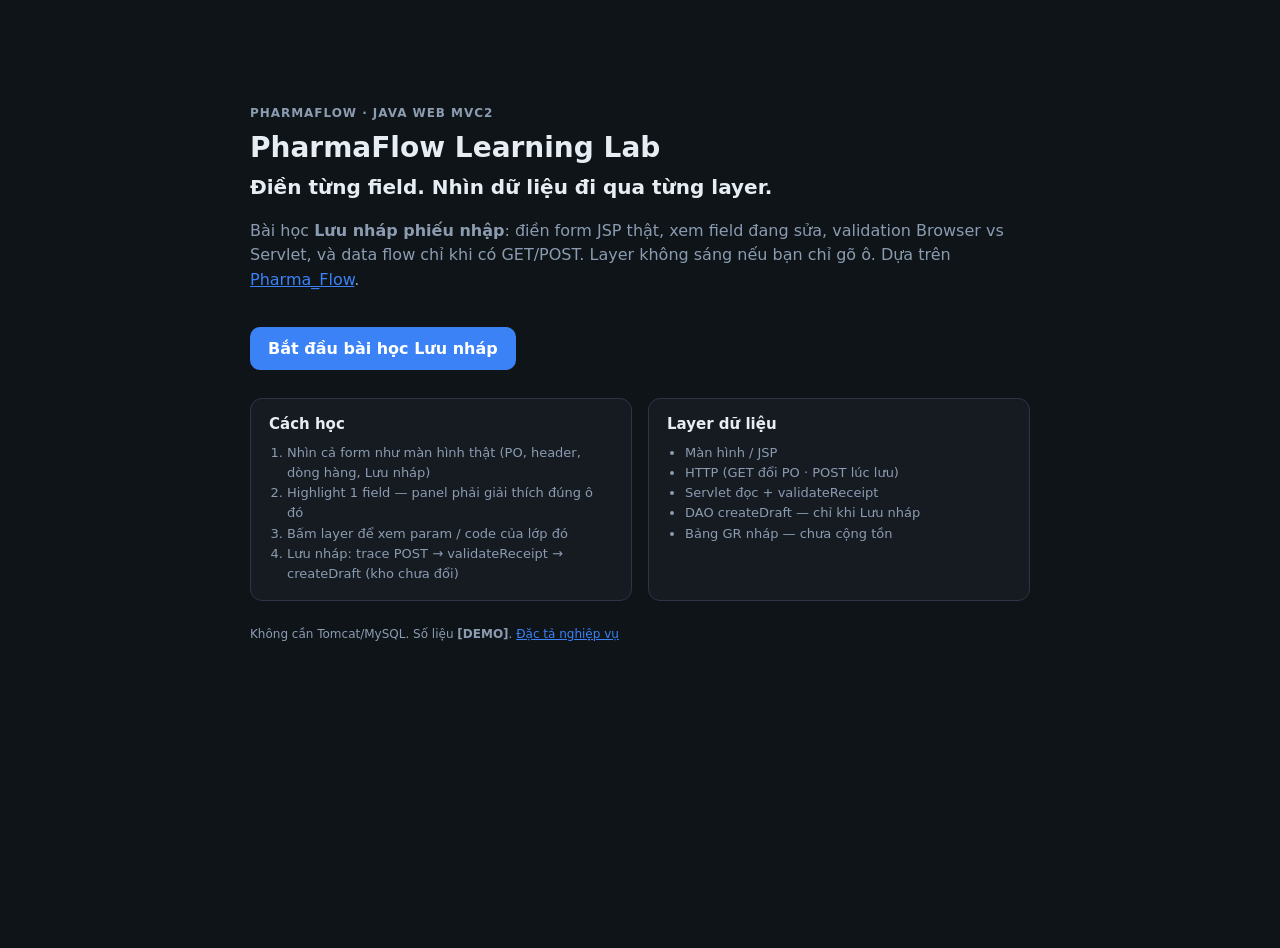
==== commit 15608ce3: "Hoan thien Learning Lab luu nhap: data flow theo hanh dong va validation khop servlet. Sua xoa dong " ====
--- a/index.html
+++ b/index.html
@@ -12,12 +12,13 @@
     <h1>PharmaFlow Learning Lab</h1>
     <p class="sfe-tagline">Điền từng field. Nhìn dữ liệu đi qua từng layer.</p>
     <p>
-      Bài học <strong>Lưu nháp phiếu nhập</strong> hiện toàn bộ form JSP. Bấm từng ô hoặc <em>Field tiếp theo</em>
-      để xem nghiệp vụ, validate HTML vs Servlet, và sơ đồ layer. Dựa trên source
+      Bài học <strong>Lưu nháp phiếu nhập</strong>: điền form JSP thật, xem field đang sửa,
+      validation Browser vs Servlet, và data flow chỉ khi có GET/POST.
+      Layer không sáng nếu bạn chỉ gõ ô. Dựa trên
       <a class="sfe-doc-link" href="https://github.com/longv0208/Pharma_Flow" target="_blank" rel="noopener">Pharma_Flow</a>.
     </p>
 
-    <a class="sfe-cta" href="nhap-kho-form.html">Bắt đầu: form Nhập kho (JSP đầy đủ)</a>
+    <a class="sfe-cta" href="nhap-kho-form.html">Bắt đầu bài học Lưu nháp</a>
 
     <div class="sfe-landing-grid">
       <section>
--- a/css/explorer.css
+++ b/css/explorer.css
@@ -937,10 +937,17 @@
   color: #111827;
 }
 .wiz-form-host .admin-layout {
-  min-height: 0;
+  min-height: unset;
+  height: auto;
+}
+.wiz-form-host .admin-shell {
+  flex: 0 0 auto;
+  min-height: auto;
+  align-items: flex-start;
 }
 .wiz-form-host .admin-main {
   padding: 16px 18px 20px;
+  flex: 1 1 auto;
 }
 .wiz-form-host .wiz-form-card {
   margin: 0;
@@ -1123,3 +1130,133 @@
   padding: 10px;
   font-size: 13px;
 }
+
+.is-hidden { display: none !important; }
+.wiz-toolbar {
+  display: flex;
+  flex-wrap: wrap;
+  gap: 8px;
+  align-items: center;
+  max-width: 1440px;
+  margin: 0 auto;
+  padding: 10px 20px 0;
+}
+.sfe-btn.is-on {
+  border-color: var(--sfe-http);
+  color: #fff;
+  background: #1d4ed8;
+}
+.wiz-scenario-label {
+  margin-left: auto;
+  font-size: 12px;
+  color: var(--sfe-muted);
+  display: flex;
+  gap: 6px;
+  align-items: center;
+}
+.wiz-scenario-label select {
+  max-width: 280px;
+  background: var(--sfe-panel);
+  color: var(--sfe-text);
+  border: 1px solid var(--sfe-border);
+  border-radius: 8px;
+  padding: 6px 8px;
+}
+.wiz-progress {
+  display: flex;
+  flex-wrap: wrap;
+  gap: 4px;
+  margin: 0 0 12px;
+}
+.wiz-dot {
+  width: 28px;
+  height: 28px;
+  border-radius: 50%;
+  border: 1px solid var(--sfe-border);
+  background: var(--sfe-panel);
+  color: var(--sfe-muted);
+  font: inherit;
+  font-size: 11px;
+  font-weight: 700;
+  cursor: pointer;
+}
+.wiz-dot.is-on { background: var(--sfe-http); color: #fff; border-color: var(--sfe-http); }
+.wiz-dot.is-done { border-color: #166534; color: #86efac; }
+.wiz-layer {
+  display: inline-flex;
+  flex-direction: column;
+  align-items: flex-start;
+  gap: 2px;
+}
+.wiz-layer small {
+  font-weight: 500;
+  font-size: 9px;
+  opacity: .85;
+}
+.wiz-layer.is-na { opacity: .38; }
+.wiz-layer.is-idle { opacity: .5; }
+.wiz-layer.is-done { border-color: #86efac; color: #86efac; }
+.wiz-layer.is-running { border-color: var(--sfe-http); color: #93c5fd; }
+.wiz-layer.is-error { border-color: #f87171; color: #fecaca; background: #450a0a; }
+.wiz-checks { margin: 0 0 10px; padding-left: 18px; font-size: 12px; line-height: 1.45; }
+.wiz-check { margin: 4px 0; }
+.wiz-check--pass { color: #86efac; }
+.wiz-check--fail { color: #fca5a5; }
+.wiz-check--info { color: var(--sfe-muted); }
+.wiz-badge {
+  display: inline-block;
+  font-size: 10px;
+  font-weight: 800;
+  letter-spacing: .04em;
+  text-transform: uppercase;
+  padding: 1px 6px;
+  border-radius: 999px;
+  border: 1px solid currentColor;
+}
+.wiz-h4 { margin: 12px 0 6px; font-size: 13px; }
+.wiz-form-host .is-error-field {
+  outline: 2px solid #ef4444;
+  outline-offset: 2px;
+  border-radius: 8px;
+}
+.sfe-form-errors {
+  background: #fef2f2;
+  border: 1px solid #fca5a5;
+  color: #7f1d1d;
+  padding: 10px 12px;
+  border-radius: 8px;
+  margin-bottom: 12px;
+  font-size: 13px;
+}
+.sfe-modal {
+  position: fixed;
+  inset: 0;
+  background: rgba(0,0,0,.55);
+  display: grid;
+  place-items: center;
+  z-index: 40;
+  padding: 16px;
+}
+.sfe-modal-card {
+  background: var(--sfe-panel);
+  border: 1px solid var(--sfe-border);
+  border-radius: 12px;
+  padding: 18px;
+  max-width: 440px;
+  width: 100%;
+  color: var(--sfe-text);
+}
+.wiz-nav-sticky { flex-shrink: 0; }
+@media (max-width: 900px) {
+  .wiz-scenario-label { margin-left: 0; width: 100%; }
+  .wiz-scenario-label select { flex: 1; max-width: none; }
+  .wiz-head { flex-direction: column; align-items: stretch; }
+  .wiz-nav { position: sticky; bottom: 0; background: var(--sfe-bg); padding: 8px 0; z-index: 5; }
+  .wiz-side { position: static; }
+  .sfe-frame .admin-sidebar { display: none; }
+}
+@media (max-width: 640px) {
+  .wiz-shell { padding: 12px 12px 32px; }
+  .wiz-toolbar { padding: 8px 12px 0; }
+  .wiz-head h1 { font-size: 18px; }
+}
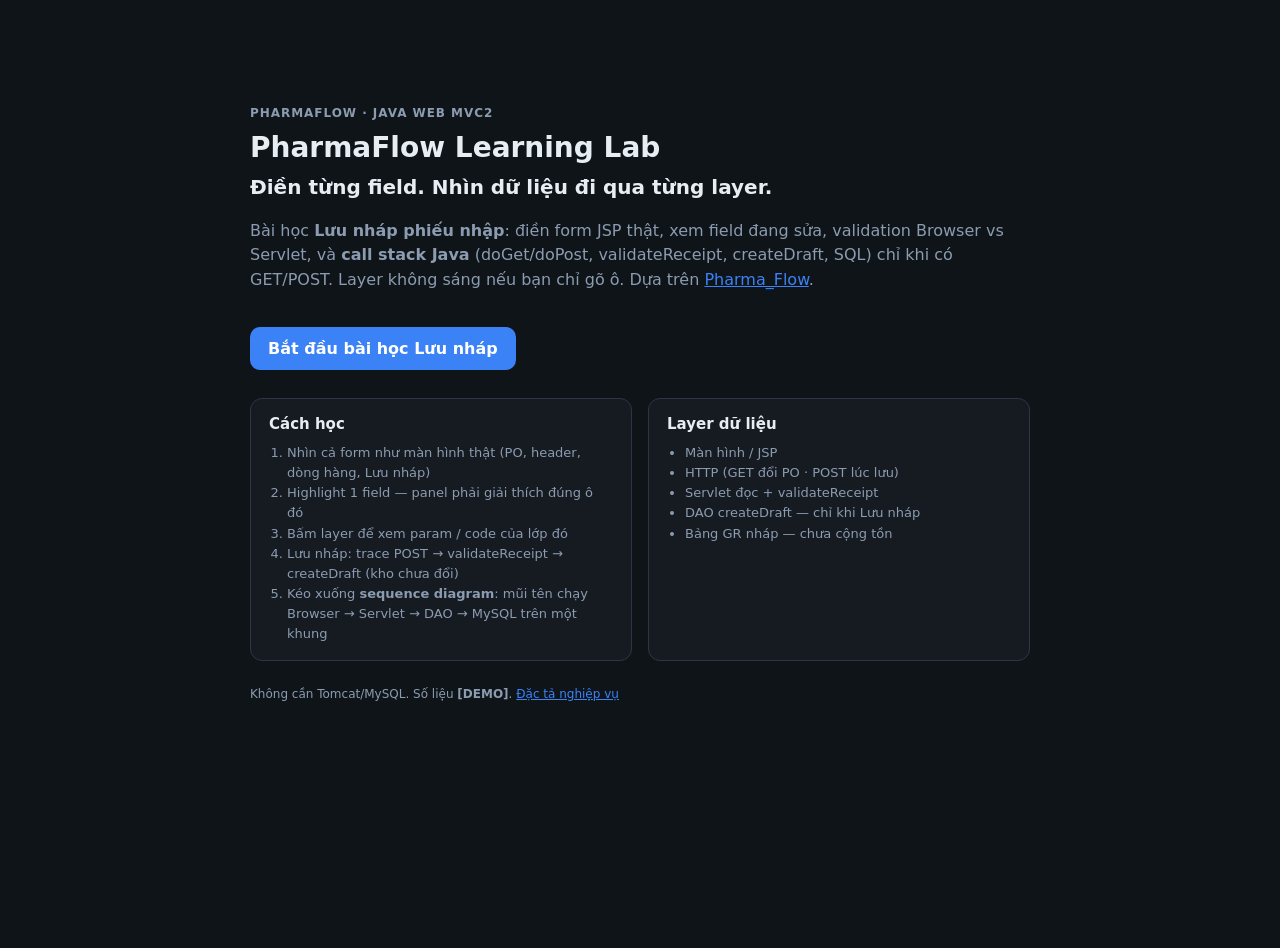
==== commit 8d1741c6: "ani" ====
--- a/index.html
+++ b/index.html
@@ -13,8 +13,8 @@
     <p class="sfe-tagline">Điền từng field. Nhìn dữ liệu đi qua từng layer.</p>
     <p>
       Bài học <strong>Lưu nháp phiếu nhập</strong>: điền form JSP thật, xem field đang sửa,
-      validation Browser vs Servlet, và data flow chỉ khi có GET/POST.
-      Layer không sáng nếu bạn chỉ gõ ô. Dựa trên
+      validation Browser vs Servlet, và <strong>call stack Java</strong> (doGet/doPost, validateReceipt, createDraft, SQL)
+      chỉ khi có GET/POST. Layer không sáng nếu bạn chỉ gõ ô. Dựa trên
       <a class="sfe-doc-link" href="https://github.com/longv0208/Pharma_Flow" target="_blank" rel="noopener">Pharma_Flow</a>.
     </p>
 
@@ -28,6 +28,7 @@
           <li>Highlight 1 field — panel phải giải thích đúng ô đó</li>
           <li>Bấm layer để xem param / code của lớp đó</li>
           <li>Lưu nháp: trace POST → validateReceipt → createDraft (kho chưa đổi)</li>
+          <li>Kéo xuống <strong>sequence diagram</strong>: mũi tên chạy Browser → Servlet → DAO → MySQL trên một khung</li>
         </ol>
       </section>
       <section>
--- a/css/explorer.css
+++ b/css/explorer.css
@@ -1260,3 +1260,105 @@
   .wiz-toolbar { padding: 8px 12px 0; }
   .wiz-head h1 { font-size: 18px; }
 }
+
+/* --- Sequence diagram (backend flow animation) --- */
+.be-stage {
+  margin: 20px 0 48px;
+  padding: 16px 18px 20px;
+  background: var(--sfe-panel);
+  border: 1px solid var(--sfe-border);
+  border-radius: 14px;
+  border-top: 3px solid var(--sfe-ctrl);
+}
+.be-head {
+  display: flex;
+  justify-content: space-between;
+  gap: 16px;
+  align-items: flex-start;
+  flex-wrap: wrap;
+  margin-bottom: 8px;
+}
+.be-kicker {
+  margin: 0 0 4px;
+  font-size: 11px;
+  font-weight: 800;
+  letter-spacing: .08em;
+  text-transform: uppercase;
+  color: #d8b4fe;
+}
+.be-stage h2,
+.be-stage h2.be-title,
+.wiz-head h1,
+.wiz-panel h3,
+.wiz-panel h4 {
+  color: #f8fafc;
+}
+.be-stage h2.be-title {
+  margin: 0;
+  font-size: 18px;
+  display: inline-block;
+  background: #1e3a5f;
+  border: 1px solid #60a5fa;
+  padding: 6px 12px;
+  border-radius: 8px;
+  color: #eff6ff;
+}
+.be-stage.is-idle h2.be-title {
+  background: #854d0e;
+  border-color: #fbbf24;
+  color: #fffbeb;
+}
+.be-sum { margin: 6px 0 0; color: #e2e8f0; font-size: 13px; max-width: 72ch; }
+#wizLayerNote {
+  color: #fffbeb;
+  background: #422006;
+  border: 1px solid #fbbf24;
+  border-radius: 8px;
+  padding: 8px 10px;
+  font-weight: 600;
+  font-size: 13px;
+}
+.be-nav { display: flex; gap: 8px; align-items: center; flex-shrink: 0; }
+.seq-legend { font-size: 12px; color: var(--sfe-muted); margin: 0 0 10px; }
+.seq-scroll { overflow-x: auto; background: #0b1220; border: 1px solid var(--sfe-border); border-radius: 12px; }
+.seq-svg { display: block; width: 100%; min-width: 720px; height: auto; color: #93c5fd; }
+.seq-box { fill: #161b22; stroke: #2d3644; stroke-width: 1.5; }
+.seq-box-t { fill: #f8fafc; font-size: 10px; font-weight: 700; font-family: var(--sfe-font); }
+.seq-box-s { fill: #cbd5e1; font-size: 9px; font-family: var(--sfe-font); }
+.seq-life { stroke: #334155; stroke-width: 1.5; stroke-dasharray: 3 7; }
+.seq-actor.is-live .seq-box { stroke: #c084fc; fill: #1e1430; }
+.seq-actor.is-live .seq-life { stroke: #a855f7; stroke-dasharray: none; }
+.seq-msg { color: #93c5fd; cursor: pointer; }
+.seq-msg .seq-line { stroke: currentColor; fill: none; stroke-width: 2.2; stroke-linecap: round; }
+.seq-msg .seq-lab { fill: #e2e8f0; font-size: 11px; font-family: var(--sfe-font); }
+.seq-msg.kind-return { color: #86efac; }
+.seq-msg.kind-return .seq-line { stroke-dasharray: 5 4; }
+.seq-msg.kind-error, .seq-msg.st-error { color: #f87171; }
+.seq-msg.kind-note, .seq-msg.st-skip { color: #64748b; }
+.seq-msg.is-future { opacity: .42; }
+.seq-msg.is-past { opacity: .78; }
+.seq-msg.is-on { opacity: 1; filter: drop-shadow(0 0 6px currentColor); }
+.seq-msg.is-on .seq-line {
+  stroke-dasharray: 8 10;
+  animation: seq-flow 0.55s linear infinite;
+}
+.seq-msg.is-on .seq-lab { font-weight: 700; fill: #fff; }
+@keyframes seq-flow {
+  to { stroke-dashoffset: -36; }
+}
+.be-caption { min-height: 52px; margin-top: 12px; }
+.be-cap-now { margin: 0 0 4px; font-size: 13px; }
+.be-cap-note { margin: 0; font-size: 12px; color: var(--sfe-muted); }
+.be-cap-empty { color: var(--sfe-muted); font-size: 13px; }
+.seq-chip {
+  display: inline-block;
+  font-size: 10px;
+  font-weight: 800;
+  padding: 1px 7px;
+  border-radius: 999px;
+  border: 1px solid #c084fc;
+  color: #e9d5ff;
+  margin-right: 6px;
+}
+.be-sql { border-left: 3px solid var(--sfe-dao); margin-top: 8px; }
+.be-note { font-size: 11px; color: var(--sfe-muted); margin: 12px 0 0; }
